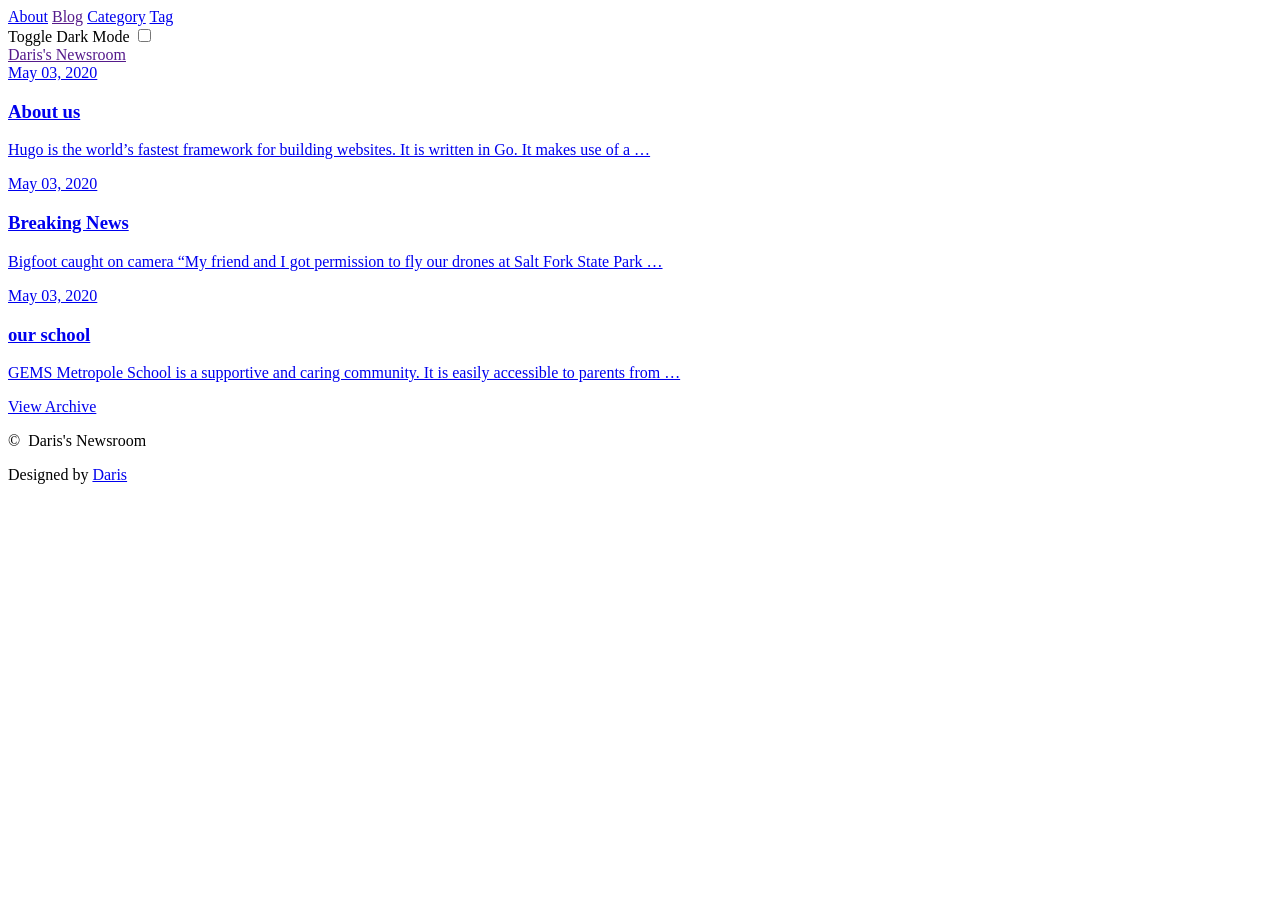
==== WeekOne/serve/index.html @ 58a4be89 "Initial Commit Files" ====
<!DOCTYPE html>
<html lang='en'>
  <head>
	<meta name="generator" content="Hugo 0.67.1" />
  <title>Daris&#39;s Newsroom</title>
  <meta charset='utf-8'>
  <meta name = 'viewport' content = 'width=device-width, initial-scale=1.0, maximum-scale=1.0, user-scalable=no'>
  <meta http-equiv = 'X-UA-Compatible' content = 'IE=edge'>
  <meta name = 'SKYPE_TOOLBAR' content = 'SKYPE_TOOLBAR_PARSER_COMPATIBLE' /><meta name = 'keywords' content = 'Daris&#39;s Newsroom'>
<meta property = 'og:locale' content = 'en_US' />
<meta property = 'og:type' content = 'article' />
<meta property = 'og:title' content = '' />
<meta property = 'og:description' content = ''>
<meta property = 'og:url' content = '/' />
<meta property = 'og:image' content = 'images/%!s()'/>
<link rel='apple-touch-icon' sizes='180x180' href='images/icons/apple-touch-icon.png'>
<link rel='icon' type='image/png' sizes='32x32' href='images/icons/favicon-32x32.png'>
<link rel='icon' type='image/png' sizes='16x16' href='images/icons/favicon-16x16.png'>
<link rel='manifest' href='images/icons/site.webmanifest'>
<meta name='msapplication-TileColor' content='#da532c'>
<meta name='theme-color' content='#ffffff'>

  <link rel='canonical' href='./'>
  <link rel = 'stylesheet' href = '/css/main.dcdc6f3c516d390a2451d5c94d6754e0c44e3edadefa0768a42f1e88054263d991c032809906407ecab377679396091bc66b8dc8d831a2a1ca73047480d83776.css' integrity = 'sha512-3NxvPFFtOQokUdXJTWdU4MROPtre&#43;gdopC8eiAVCY9mRwDKAmQZAfsqzd2eTlgkbxmuNyNgxoqHKcwR0gNg3dg=='>
</head>

  <body>
    <div class = 'nav-drop'>
  <div class = 'nav-body'>
    
      <a href = 'about/' class = 'nav_item'>About</a>
    
      <a href = '' class = 'nav_item'>Blog</a>
    
      <a href = 'categories' class = 'nav_item'>Category</a>
    
      <a href = 'tags' class = 'nav_item'>Tag</a>
    
    <div class = 'nav-close'></div>
    <div class = 'color_mode'>
<label for = 'mode'>Toggle Dark Mode</label>
<input type = 'checkbox' class = 'color_choice' id = 'mode'>
</div>

  </div>
</div>
<header class = 'nav' >
  <nav class = 'nav-menu'>
    <a href='' class = 'nav-brand nav_item'>Daris&#39;s Newsroom</a>
    <div class = 'nav_bar-wrap'>
      <div class = 'nav_bar'></div>
    </div>
  </nav>
</header>


    <main>
      
<div class = 'wrap pt-2 mt-2'>
  
  
    
      
    
    
    
  <article class = 'article mb-2'>
    <a href = '/about/'  class = 'grid-reverse' >
      <div class = 'article_thumb' style='background-image: url(images/street.jpg)'></div>
      <div class = 'article_meta  center_y '>
        <time class = 'pale'>May 03, 2020</time>
        <h3 class = 'article_title'>About us</h3>
        <div class = 'article_excerpt  visible '>
        <p>Hugo is the world’s fastest framework for building websites. It is written in Go.
It makes use of a …</p>
        </div>
      </div>
    </a>
  </article><div class = 'grid-2 article_showcase'>
    
      
    
    
    
  <article class = 'article mb-2'>
    <a href = '/posts/newsstory01/' >
      <div class = 'article_thumb' style='background-image: url(images/bigfoot1.jpeg)'></div>
      <div class = 'article_meta '>
        <time class = 'pale'>May 03, 2020</time>
        <h3 class = 'article_title'>Breaking News</h3>
        <div class = 'article_excerpt '>
        <p>Bigfoot caught on camera “My friend and I got permission to fly our drones at Salt Fork State Park …</p>
        </div>
      </div>
    </a>
  </article>
    
      
    
    
    
  <article class = 'article mb-2'>
    <a href = '/posts/post01/' >
      <div class = 'article_thumb' style='background-image: url(images/school.jpeg)'></div>
      <div class = 'article_meta '>
        <time class = 'pale'>May 03, 2020</time>
        <h3 class = 'article_title'>our school</h3>
        <div class = 'article_excerpt '>
        <p>GEMS Metropole School is a supportive and caring community. It is easily accessible to parents from …</p>
        </div>
      </div>
    </a>
  </article></div>
</div>
<a href = 'post/' class = 'post_nav'><span class = 'post_next'>View Archive</span></a>

    </main>
    <footer class = 'footer wrap pale'>
  <p>&copy;&nbsp;<span class = 'year'></span>&nbsp;Daris&#39;s Newsroom</p>
  <p>Designed by  <a href = 'https://github.com/MadebyDaris/' target = '_blank' title = 'Linkedin Profile' rel = 'nonopener'>Daris</a></p>
</footer>


<script src = '/js/index.min.0e88ec76fd3cbd6c7c85674d5f7df8ae85b297029ee1db63dcd98348b4d5f5ea3505286855c76381211d21ee870b8ee417e725c24a28322ab1f885785b756ae5.js'></script>

  </body>
</html>
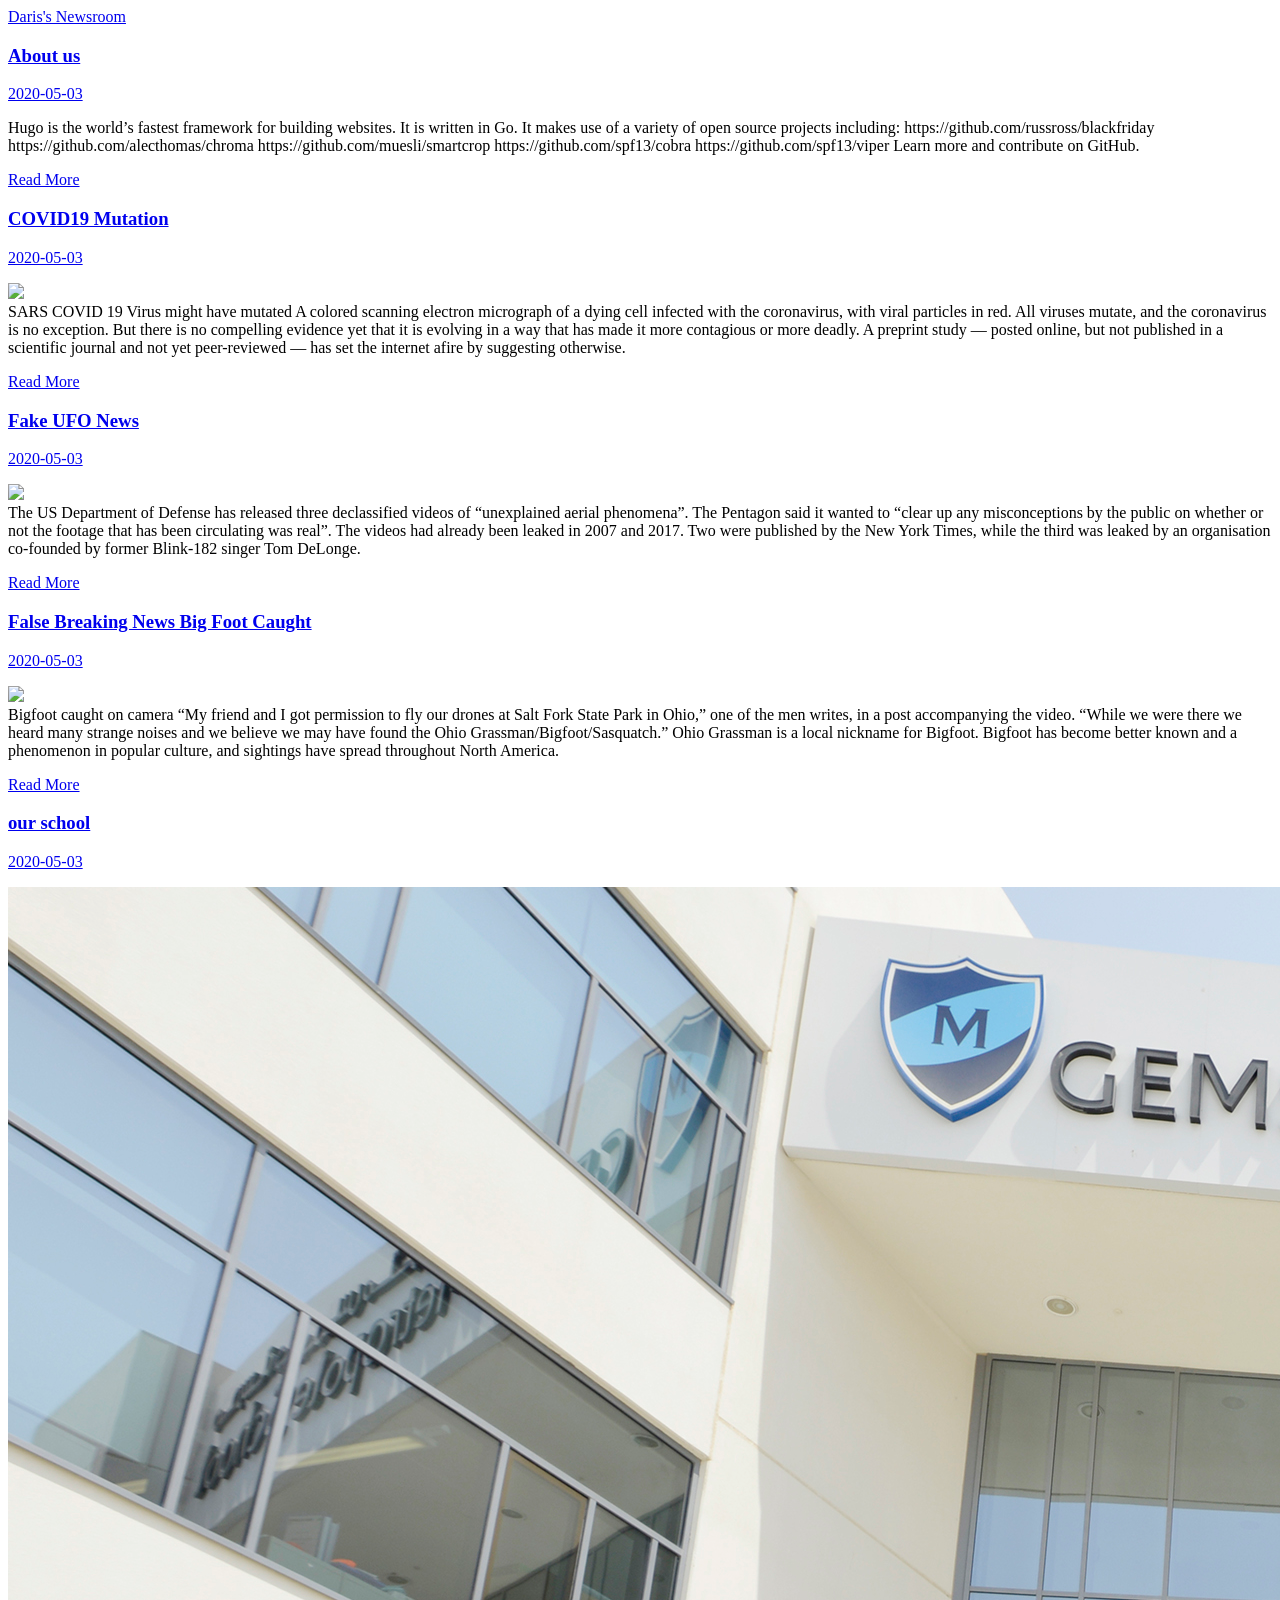
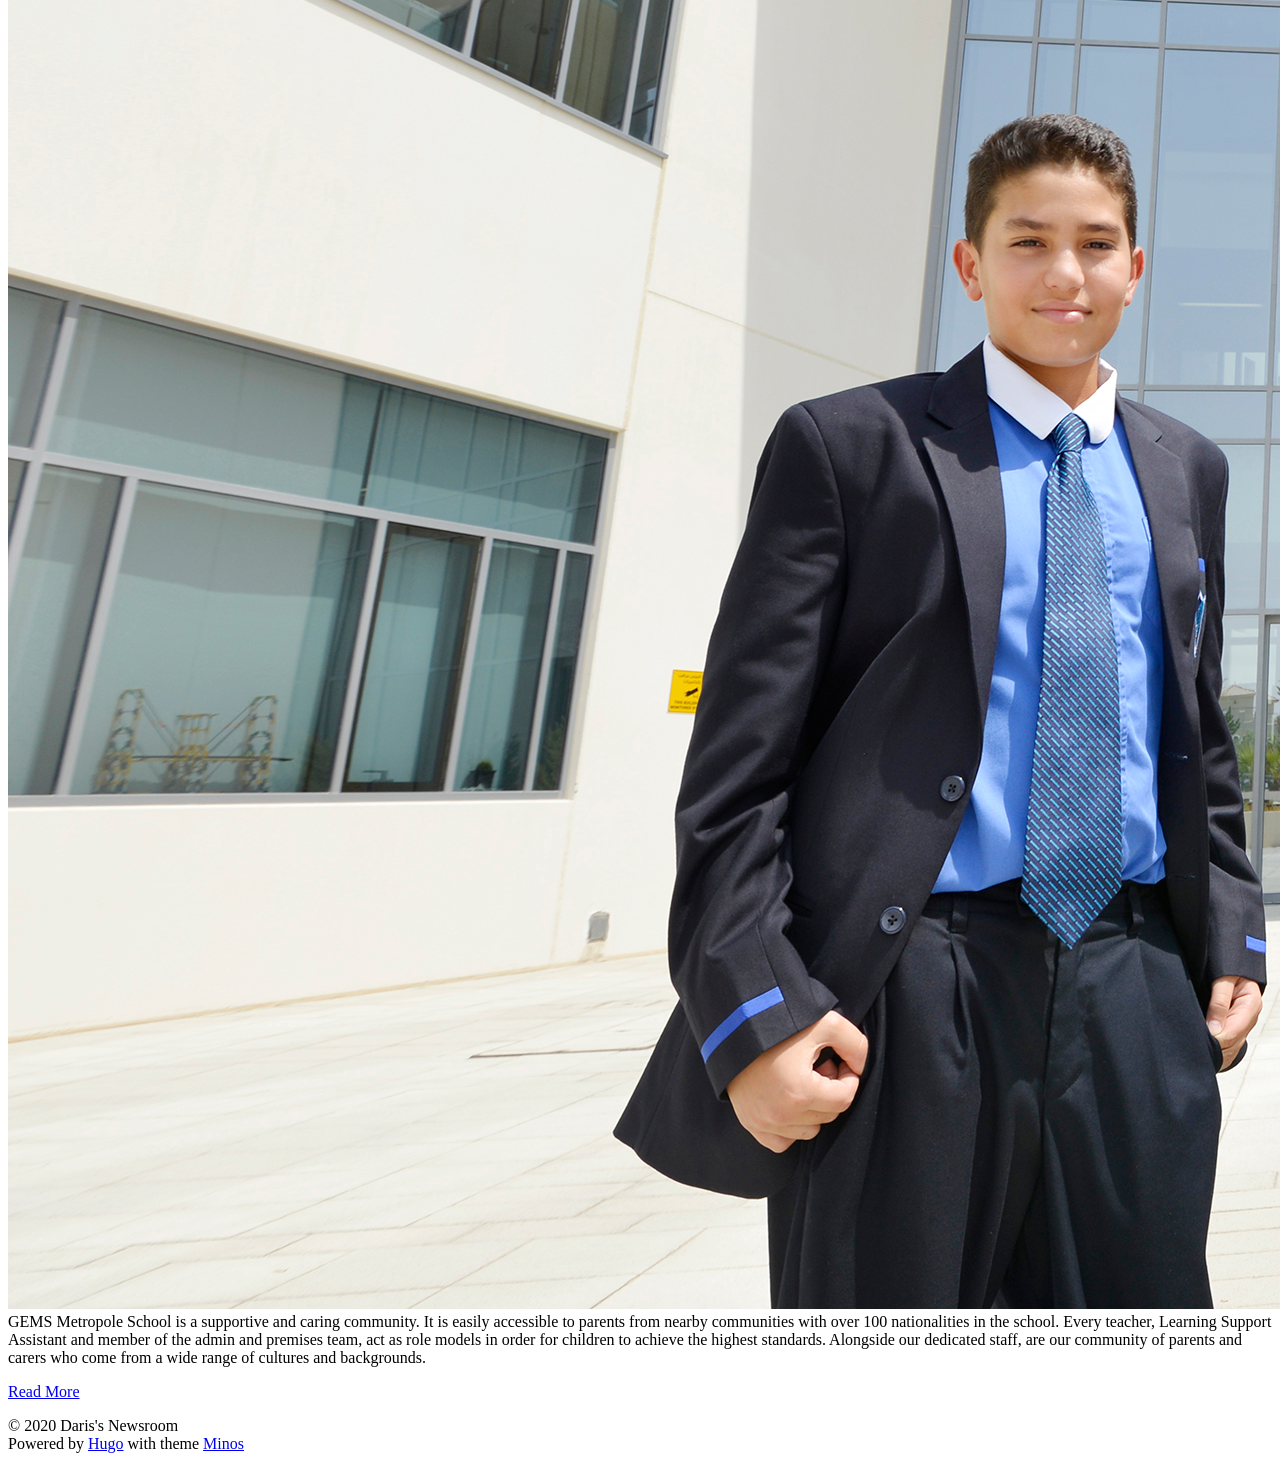
==== commit 2ac8db71: "New posts" ====
--- a/WeekOne/serve/index.html
+++ b/WeekOne/serve/index.html
@@ -1,127 +1,244 @@
 <!DOCTYPE html>
-<html lang='en'>
-  <head>
-	<meta name="generator" content="Hugo 0.67.1" />
-  <title>Daris&#39;s Newsroom</title>
-  <meta charset='utf-8'>
-  <meta name = 'viewport' content = 'width=device-width, initial-scale=1.0, maximum-scale=1.0, user-scalable=no'>
-  <meta http-equiv = 'X-UA-Compatible' content = 'IE=edge'>
-  <meta name = 'SKYPE_TOOLBAR' content = 'SKYPE_TOOLBAR_PARSER_COMPATIBLE' /><meta name = 'keywords' content = 'Daris&#39;s Newsroom'>
-<meta property = 'og:locale' content = 'en_US' />
-<meta property = 'og:type' content = 'article' />
-<meta property = 'og:title' content = '' />
-<meta property = 'og:description' content = ''>
-<meta property = 'og:url' content = '/' />
-<meta property = 'og:image' content = 'images/%!s()'/>
-<link rel='apple-touch-icon' sizes='180x180' href='images/icons/apple-touch-icon.png'>
-<link rel='icon' type='image/png' sizes='32x32' href='images/icons/favicon-32x32.png'>
-<link rel='icon' type='image/png' sizes='16x16' href='images/icons/favicon-16x16.png'>
-<link rel='manifest' href='images/icons/site.webmanifest'>
-<meta name='msapplication-TileColor' content='#da532c'>
-<meta name='theme-color' content='#ffffff'>
-
-  <link rel='canonical' href='./'>
-  <link rel = 'stylesheet' href = '/css/main.dcdc6f3c516d390a2451d5c94d6754e0c44e3edadefa0768a42f1e88054263d991c032809906407ecab377679396091bc66b8dc8d831a2a1ca73047480d83776.css' integrity = 'sha512-3NxvPFFtOQokUdXJTWdU4MROPtre&#43;gdopC8eiAVCY9mRwDKAmQZAfsqzd2eTlgkbxmuNyNgxoqHKcwR0gNg3dg=='>
+<html>
+<head>
+    <title> // Daris&#39;s Newsroom</title>
+
+    <meta charset="utf-8">
+    <meta http-equiv="content-type" content="text/html; charset=utf-8">
+    <meta name="viewport" content="width=device-width, initial-scale=1.0, maximum-scale=1">
+    
+    
+    
+
+        <meta property="og:title" content="" />
+    <meta property="og:description" content="" />
+    <meta property="og:type" content="website" />
+    <meta property="og:locale" content="en" />
+    <meta property="og:url" content="/" />
+    
+<link href="./index.xml" rel="alternate" type="application/rss+xml" title="Daris&#39;s Newsroom" />
+    <link rel="shortcut icon" href="./favicon.ico">
+
+    <link href="./webfonts/ptserif/main.css" rel='stylesheet' type='text/css'>
+    <link href="./webfonts/source-code-pro/main.css" rel="stylesheet" type="text/css">
+
+    <link rel="stylesheet" href="./css/style.css">
+    
+
+    <meta name="generator" content="Hugo 0.67.1" />
 </head>
 
-  <body>
-    <div class = 'nav-drop'>
-  <div class = 'nav-body'>
-    
-      <a href = 'about/' class = 'nav_item'>About</a>
-    
-      <a href = '' class = 'nav_item'>Blog</a>
-    
-      <a href = 'categories' class = 'nav_item'>Category</a>
-    
-      <a href = 'tags' class = 'nav_item'>Tag</a>
-    
-    <div class = 'nav-close'></div>
-    <div class = 'color_mode'>
-<label for = 'mode'>Toggle Dark Mode</label>
-<input type = 'checkbox' class = 'color_choice' id = 'mode'>
+<body>
+<div id="container">
+    <header id="header">
+    <div id="header-outer" class="outer">
+        <div id="header-inner" class="inner">
+            <a id="main-nav-toggle" class="nav-icon" href="javascript:;"></a>
+            <a id="logo" class="logo-text" href="./">Daris&#39;s Newsroom</a>
+            <nav id="main-nav">
+                
+            </nav>
+            <nav id="sub-nav">
+                <div id="search-form-wrap">
+                </div>
+            </nav>
+        </div>
+    </div>
+</header>
+
+    <section id="main" class="outer">
+        
+        <article class="article article-type-post" itemscope itemprop="blogPost">
+            <div class="article-inner">
+                
+                
+                <header class="article-header">
+                    <h1 itemprop="name"><a class="article-title" href="./about/">About us</a></h1>
+                </header>
+                
+                <div class="article-meta">
+                    <a href="./about/" class="article-date">
+                        <time datetime='2020-05-03T00:00:00.000&#43;00:00' itemprop="datePublished">2020-05-03</time>
+                    </a>
+                    
+                    
+                    
+                </div>
+                <div class="article-entry" itemprop="articleBody">
+                    <p>
+                        
+                    Hugo is the world’s fastest framework for building websites. It is written in Go.
+It makes use of a variety of open source projects including:
+ https://github.com/russross/blackfriday https://github.com/alecthomas/chroma https://github.com/muesli/smartcrop https://github.com/spf13/cobra https://github.com/spf13/viper  Learn more and contribute on GitHub.
+                    </p>
+                    <p class="article-more-link">
+                        <a href="./about/">Read More</a>
+                    </p>
+                </div>
+
+                
+            </div>
+        </article>
+        
+        <article class="article article-type-post" itemscope itemprop="blogPost">
+            <div class="article-inner">
+                
+                
+                <header class="article-header">
+                    <h1 itemprop="name"><a class="article-title" href="./posts/covidstory/">COVID19 Mutation</a></h1>
+                </header>
+                
+                <div class="article-meta">
+                    <a href="./posts/covidstory/" class="article-date">
+                        <time datetime='2020-05-03T00:00:00.000&#43;00:00' itemprop="datePublished">2020-05-03</time>
+                    </a>
+                    
+                    
+                    
+                </div>
+                <div class="article-entry" itemprop="articleBody">
+                    <p>
+                        <img src="images/MutationCOV.jpg"><br>
+                    SARS COVID 19 Virus might have mutated A colored scanning electron micrograph of a dying cell infected with the coronavirus, with viral particles in red.
+All viruses mutate, and the coronavirus is no exception. But there is no compelling evidence yet that it is evolving in a way that has made it more contagious or more deadly.
+A preprint study — posted online, but not published in a scientific journal and not yet peer-reviewed — has set the internet afire by suggesting otherwise.
+                    </p>
+                    <p class="article-more-link">
+                        <a href="./posts/covidstory/">Read More</a>
+                    </p>
+                </div>
+
+                
+            </div>
+        </article>
+        
+        <article class="article article-type-post" itemscope itemprop="blogPost">
+            <div class="article-inner">
+                
+                
+                <header class="article-header">
+                    <h1 itemprop="name"><a class="article-title" href="./posts/ufostory/">Fake UFO News</a></h1>
+                </header>
+                
+                <div class="article-meta">
+                    <a href="./posts/ufostory/" class="article-date">
+                        <time datetime='2020-05-03T00:00:00.000&#43;00:00' itemprop="datePublished">2020-05-03</time>
+                    </a>
+                    
+                    
+                    
+                </div>
+                <div class="article-entry" itemprop="articleBody">
+                    <p>
+                        <img src="images/MutationCOV.jpg"><br>
+                    The US Department of Defense has released three declassified videos of &ldquo;unexplained aerial phenomena&rdquo;.
+The Pentagon said it wanted to &ldquo;clear up any misconceptions by the public on whether or not the footage that has been circulating was real&rdquo;.
+The videos had already been leaked in 2007 and 2017.
+Two were published by the New York Times, while the third was leaked by an organisation co-founded by former Blink-182 singer Tom DeLonge.
+                    </p>
+                    <p class="article-more-link">
+                        <a href="./posts/ufostory/">Read More</a>
+                    </p>
+                </div>
+
+                
+            </div>
+        </article>
+        
+        <article class="article article-type-post" itemscope itemprop="blogPost">
+            <div class="article-inner">
+                
+                
+                <header class="article-header">
+                    <h1 itemprop="name"><a class="article-title" href="./posts/newsstory01/">False Breaking News Big Foot Caught</a></h1>
+                </header>
+                
+                <div class="article-meta">
+                    <a href="./posts/newsstory01/" class="article-date">
+                        <time datetime='2020-05-03T00:00:00.000&#43;00:00' itemprop="datePublished">2020-05-03</time>
+                    </a>
+                    
+                    
+                    
+                </div>
+                <div class="article-entry" itemprop="articleBody">
+                    <p>
+                        <img src="images/sight.jpg"><br>
+                    Bigfoot caught on camera “My friend and I got permission to fly our drones at Salt Fork State Park in Ohio,” one of the men writes, in a post accompanying the video. “While we were there we heard many strange noises and we believe we may have found the Ohio Grassman/Bigfoot/Sasquatch.”
+Ohio Grassman is a local nickname for Bigfoot.
+Bigfoot has become better known and a phenomenon in popular culture, and sightings have spread throughout North America.
+                    </p>
+                    <p class="article-more-link">
+                        <a href="./posts/newsstory01/">Read More</a>
+                    </p>
+                </div>
+
+                
+            </div>
+        </article>
+        
+        <article class="article article-type-post" itemscope itemprop="blogPost">
+            <div class="article-inner">
+                
+                
+                <header class="article-header">
+                    <h1 itemprop="name"><a class="article-title" href="./posts/post01/">our school</a></h1>
+                </header>
+                
+                <div class="article-meta">
+                    <a href="./posts/post01/" class="article-date">
+                        <time datetime='2020-05-03T00:00:00.000&#43;00:00' itemprop="datePublished">2020-05-03</time>
+                    </a>
+                    
+                    
+                    
+                </div>
+                <div class="article-entry" itemprop="articleBody">
+                    <p>
+                        <img src="images/school.jpeg"><br>
+                    GEMS Metropole School is a supportive and caring community. It is easily accessible to parents from nearby communities with over 100 nationalities in the school. Every teacher, Learning Support Assistant and member of the admin and premises team, act as role models in order for children to achieve the highest standards. Alongside our dedicated staff, are our community of parents and carers who come from a wide range of cultures and backgrounds.
+                    </p>
+                    <p class="article-more-link">
+                        <a href="./posts/post01/">Read More</a>
+                    </p>
+                </div>
+
+                
+            </div>
+        </article>
+        
+
+        
+
+
+    </section>
+    <footer id="footer">
+    <div class="outer">
+        <div id="footer-info" class="inner">
+            &copy; 2020 Daris&#39;s Newsroom
+            <br />
+            Powered by <a href="https://gohugo.io" target="_blank">Hugo</a> with theme <a href="https://github.com/carsonip/hugo-theme-minos" target="_blank">Minos</a>
+        </div>
+    </div>
+    
+
+    <link rel="stylesheet" href="https://cdnjs.cloudflare.com/ajax/libs/highlight.js/9.9.0/styles/tomorrow-night.min.css" integrity="sha256-2wL88NKUqvJi/ExflDzkzUumjUM73mcK2gBvBBeLvTk=" crossorigin="anonymous" />
+    <script src="https://cdnjs.cloudflare.com/ajax/libs/highlight.js/9.9.0/highlight.min.js" integrity="sha256-KbfTjB0WZ8vvXngdpJGY3Yp3xKk+tttbqClO11anCIU=" crossorigin="anonymous"></script>
+    <script>hljs.initHighlightingOnLoad();</script>
+
+    
+    <script>
+        document.getElementById('main-nav-toggle').addEventListener('click', function () {
+            var header = document.getElementById('header');
+            if (header.classList.contains('mobile-on')) {
+                header.classList.remove('mobile-on');
+            } else {
+                header.classList.add('mobile-on');
+            }
+        });
+    </script>
+</footer>
+
 </div>
-
-  </div>
-</div>
-<header class = 'nav' >
-  <nav class = 'nav-menu'>
-    <a href='' class = 'nav-brand nav_item'>Daris&#39;s Newsroom</a>
-    <div class = 'nav_bar-wrap'>
-      <div class = 'nav_bar'></div>
-    </div>
-  </nav>
-</header>
-
-
-    <main>
-      
-<div class = 'wrap pt-2 mt-2'>
-  
-  
-    
-      
-    
-    
-    
-  <article class = 'article mb-2'>
-    <a href = '/about/'  class = 'grid-reverse' >
-      <div class = 'article_thumb' style='background-image: url(images/street.jpg)'></div>
-      <div class = 'article_meta  center_y '>
-        <time class = 'pale'>May 03, 2020</time>
-        <h3 class = 'article_title'>About us</h3>
-        <div class = 'article_excerpt  visible '>
-        <p>Hugo is the world’s fastest framework for building websites. It is written in Go.
-It makes use of a …</p>
-        </div>
-      </div>
-    </a>
-  </article><div class = 'grid-2 article_showcase'>
-    
-      
-    
-    
-    
-  <article class = 'article mb-2'>
-    <a href = '/posts/newsstory01/' >
-      <div class = 'article_thumb' style='background-image: url(images/bigfoot1.jpeg)'></div>
-      <div class = 'article_meta '>
-        <time class = 'pale'>May 03, 2020</time>
-        <h3 class = 'article_title'>Breaking News</h3>
-        <div class = 'article_excerpt '>
-        <p>Bigfoot caught on camera “My friend and I got permission to fly our drones at Salt Fork State Park …</p>
-        </div>
-      </div>
-    </a>
-  </article>
-    
-      
-    
-    
-    
-  <article class = 'article mb-2'>
-    <a href = '/posts/post01/' >
-      <div class = 'article_thumb' style='background-image: url(images/school.jpeg)'></div>
-      <div class = 'article_meta '>
-        <time class = 'pale'>May 03, 2020</time>
-        <h3 class = 'article_title'>our school</h3>
-        <div class = 'article_excerpt '>
-        <p>GEMS Metropole School is a supportive and caring community. It is easily accessible to parents from …</p>
-        </div>
-      </div>
-    </a>
-  </article></div>
-</div>
-<a href = 'post/' class = 'post_nav'><span class = 'post_next'>View Archive</span></a>
-
-    </main>
-    <footer class = 'footer wrap pale'>
-  <p>&copy;&nbsp;<span class = 'year'></span>&nbsp;Daris&#39;s Newsroom</p>
-  <p>Designed by  <a href = 'https://github.com/MadebyDaris/' target = '_blank' title = 'Linkedin Profile' rel = 'nonopener'>Daris</a></p>
-</footer>
-
-
-<script src = '/js/index.min.0e88ec76fd3cbd6c7c85674d5f7df8ae85b297029ee1db63dcd98348b4d5f5ea3505286855c76381211d21ee870b8ee417e725c24a28322ab1f885785b756ae5.js'></script>
-
-  </body>
-</html>
+</body>
+</html>
